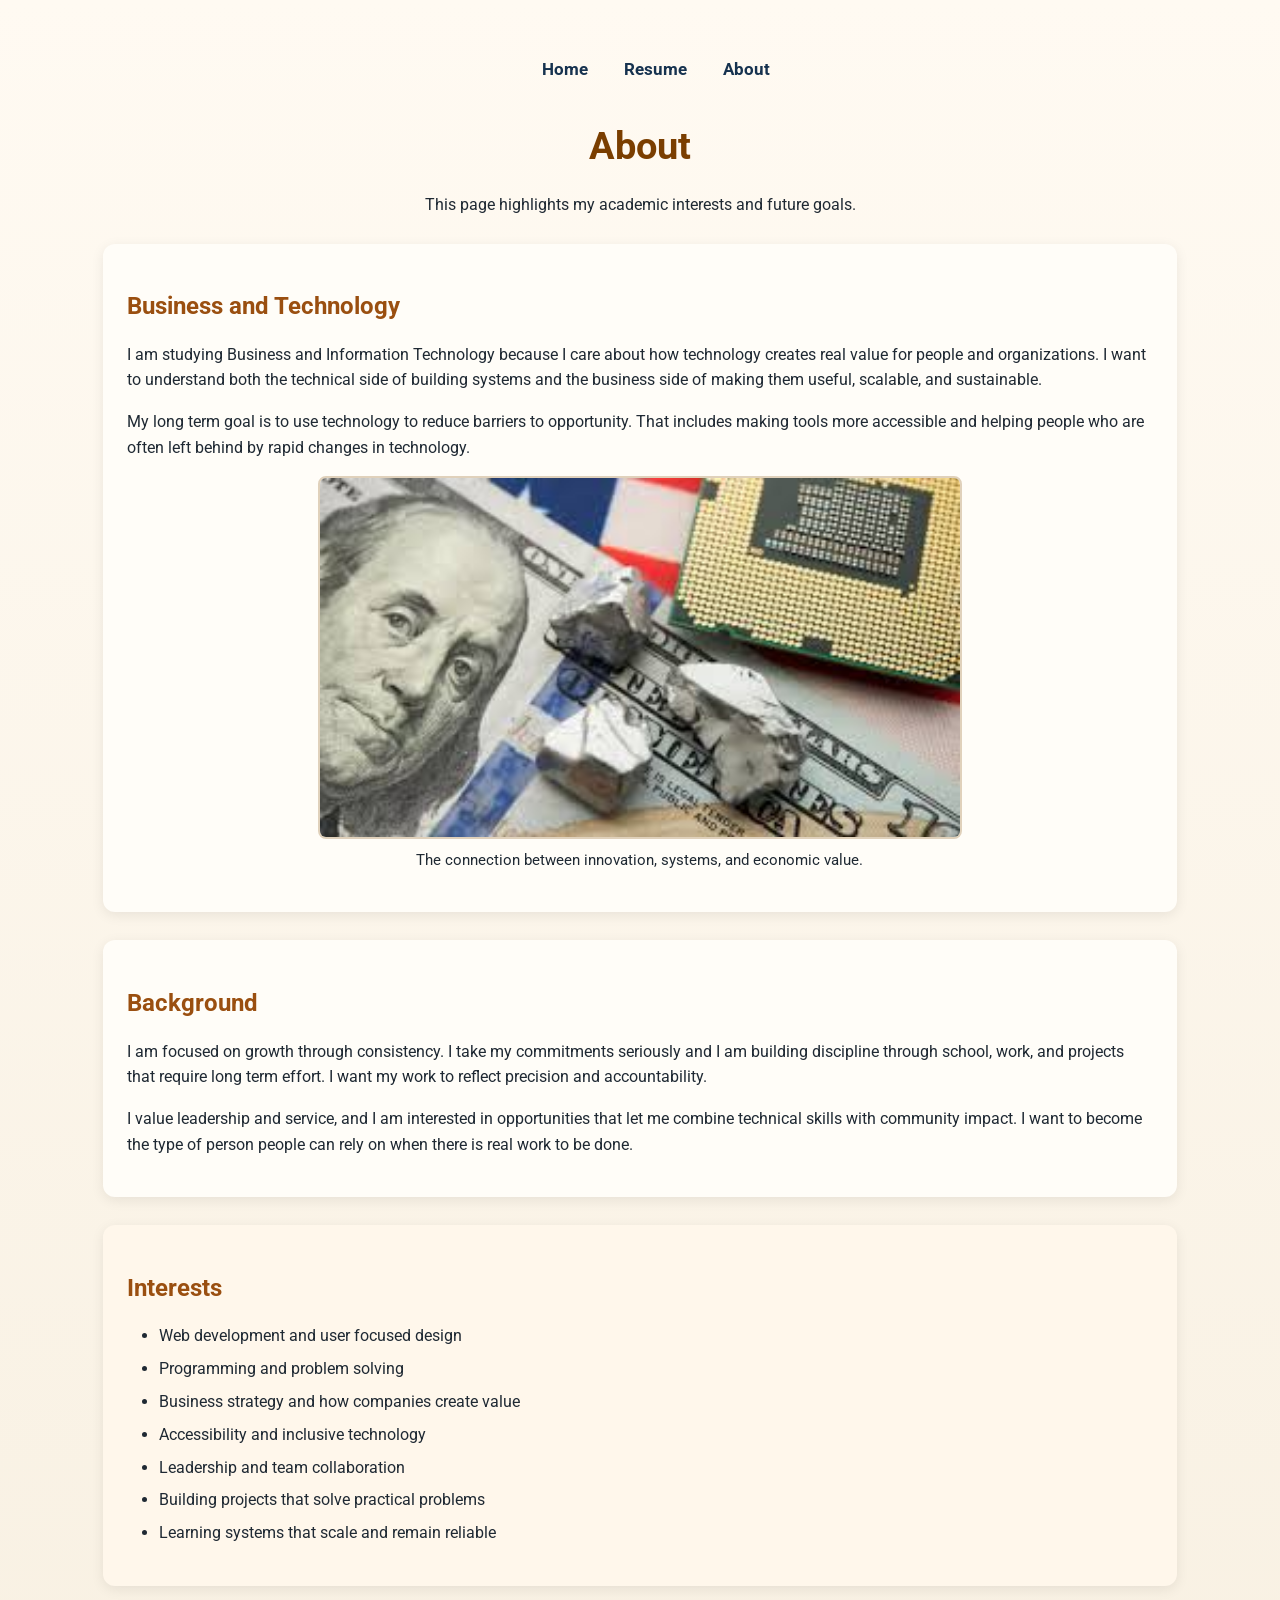
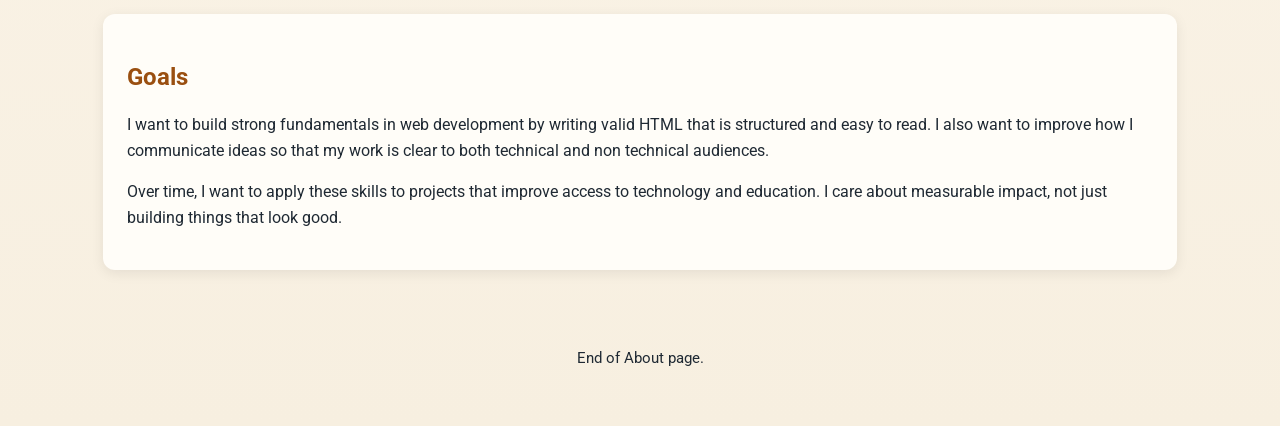
==== about.html @ 94ba4c21 "Initial commit for Project 2 including HTML pages, CSS files, and media assets" ====
<!DOCTYPE html>
<html lang="en">
  <head>
    <meta charset="utf-8">
    <title>Project 2: About</title>
    <link rel="stylesheet" href="css/reset.css">
    <link rel="stylesheet" href="css/style.css">
  </head>
  <body class="about-page">
    <header>
      <nav>
        <ul>
          <li><a href="index.html">Home</a></li>
          <li><a href="resume.html">Resume</a></li>
          <li><a href="about.html">About</a></li>
        </ul>
      </nav>
      <h1>About</h1>
      <p>This page highlights my academic interests and future goals.</p>
    </header>

    <main>
      <section>
        <h2>Business and Technology</h2>
        <p>I am studying Business and Information Technology because I care about how technology creates real value for people and organizations. I want to understand both the technical side of building systems and the business side of making them useful, scalable, and sustainable.</p>
        <p>My long term goal is to use technology to reduce barriers to opportunity. That includes making tools more accessible and helping people who are often left behind by rapid changes in technology.</p>
        <figure>
          <img src="media/business-tech.jpg" alt="Money and a computer processor representing business and technology">
          <figcaption>The connection between innovation, systems, and economic value.</figcaption>
        </figure>
      </section>

      <section>
        <h2>Background</h2>
        <p>I am focused on growth through consistency. I take my commitments seriously and I am building discipline through school, work, and projects that require long term effort. I want my work to reflect precision and accountability.</p>
        <p>I value leadership and service, and I am interested in opportunities that let me combine technical skills with community impact. I want to become the type of person people can rely on when there is real work to be done.</p>
      </section>

      <section>
        <h2>Interests</h2>
        <ul>
          <li>Web development and user focused design</li>
          <li>Programming and problem solving</li>
          <li>Business strategy and how companies create value</li>
          <li>Accessibility and inclusive technology</li>
          <li>Leadership and team collaboration</li>
          <li>Building projects that solve practical problems</li>
          <li>Learning systems that scale and remain reliable</li>
        </ul>
      </section>

      <section>
        <h2>Goals</h2>
        <p>I want to build strong fundamentals in web development by writing valid HTML that is structured and easy to read. I also want to improve how I communicate ideas so that my work is clear to both technical and non technical audiences.</p>
        <p>Over time, I want to apply these skills to projects that improve access to technology and education. I care about measurable impact, not just building things that look good.</p>
      </section>
    </main>

    <footer>
      <p>End of About page.</p>
    </footer>
  </body>
</html>
---- css/style.css ----
@import url('https://fonts.googleapis.com/css2?family=Roboto:wght@400;500;700&display=swap');

body {
  font-family: "Roboto", Arial, sans-serif;
  background-color: #f4f7fb;
  color: #1f2933;
  line-height: 1.6;
}

header,
main,
footer {
  width: 88%;
  max-width: 75rem;
  margin: 0 auto;
}

header {
  padding: 2rem 0 1rem 0;
}

nav {
  margin-bottom: 2rem;
}

nav ul {
  list-style: none;
  text-align: center;
}

nav li {
  display: inline-block;
  margin: 0 1rem;
}

nav a {
  color: #16324f;
  text-decoration: none;
  font-size: 1.05rem;
  font-weight: 700;
}

nav a:hover {
  color: #235789;
}

h1 {
  margin-bottom: 0.75rem;
  font-size: 2.4rem;
  text-align: center;
}

h2 {
  margin-bottom: 0.9rem;
  font-size: 1.5rem;
}

h3 {
  margin-bottom: 0.5rem;
  font-size: 1.15rem;
}

header p {
  margin-bottom: 0.6rem;
  text-align: center;
}

main {
  padding-bottom: 2rem;
}

section {
  margin-bottom: 1.75rem;
  padding: 1.5rem;
  background-color: #ffffff;
  border-radius: 0.75rem;
}

p,
ul,
figure,
audio,
article {
  margin-bottom: 1rem;
}

ul {
  padding-left: 1.5rem;
}

li {
  margin-bottom: 0.45rem;
}

img {
  display: block;
  width: 100%;
  max-width: 100%;
  height: auto;
  border-radius: 0.5rem;
}

figcaption {
  margin-top: 0.6rem;
  font-size: 0.95rem;
  text-align: center;
}

audio {
  width: 100%;
}

footer {
  padding: 0 0 2rem 0;
  text-align: center;
  font-size: 0.95rem;
}

/* Home page */

.home-page {
  background: linear-gradient(to bottom, #eef4fb, #dce8f5);
}

.home-page section:first-of-type {
  background-color: #e6f0fa;
}

.home-page h1 {
  color: #102a43;
  letter-spacing: 0.03rem;
}

.home-page h2 {
  color: #1d4e89;
}

.home-page figure img {
  max-width: 42rem;
  margin: 0 auto;
  box-shadow: 0 0.35rem 1rem rgba(0, 0, 0, 0.12);
}

.home-page section:last-of-type {
  border: 0.12rem solid #bfd7ea;
}

/* Resume page */

.resume-page {
  background-color: #f3f0ea;
}

.resume-page header,
.resume-page main,
.resume-page footer {
  width: 60rem;
  max-width: 95%;
}

.resume-page h1 {
  color: #3d2c1e;
  text-transform: uppercase;
  letter-spacing: 0.08rem;
}

.resume-page section {
  border-left: 0.35rem solid #8b5e34;
  border-radius: 0 0.75rem 0.75rem 0;
  background-color: #fffdf9;
}

.resume-page h2 {
  color: #6b4226;
  text-transform: uppercase;
  letter-spacing: 0.04rem;
}

.resume-page article {
  padding-bottom: 0.6rem;
  border-bottom: 0.08rem solid #d9c7b5;
}

.resume-page article:last-of-type {
  border-bottom: none;
}

.resume-page figure img {
  max-width: 38rem;
  margin: 0 auto;
  border: 0.15rem solid #d7c2a8;
}

/* About page */

.about-page {
  background: linear-gradient(to bottom, #fffaf2, #f7efe0);
}

.about-page h1 {
  color: #7a3e00;
}

.about-page main {
  width: 85%;
  max-width: 72rem;
}

.about-page section {
  background-color: #fffdf8;
  box-shadow: 0 0.2rem 0.8rem rgba(0, 0, 0, 0.08);
}

.about-page h2 {
  color: #9a4f10;
}

.about-page ul {
  padding-left: 2rem;
}

.about-page figure img {
  max-width: 40rem;
  margin: 0 auto;
  border: 0.18rem solid #e0d1bb;
}

.about-page section:nth-of-type(3) {
  background-color: #fff7eb;
}
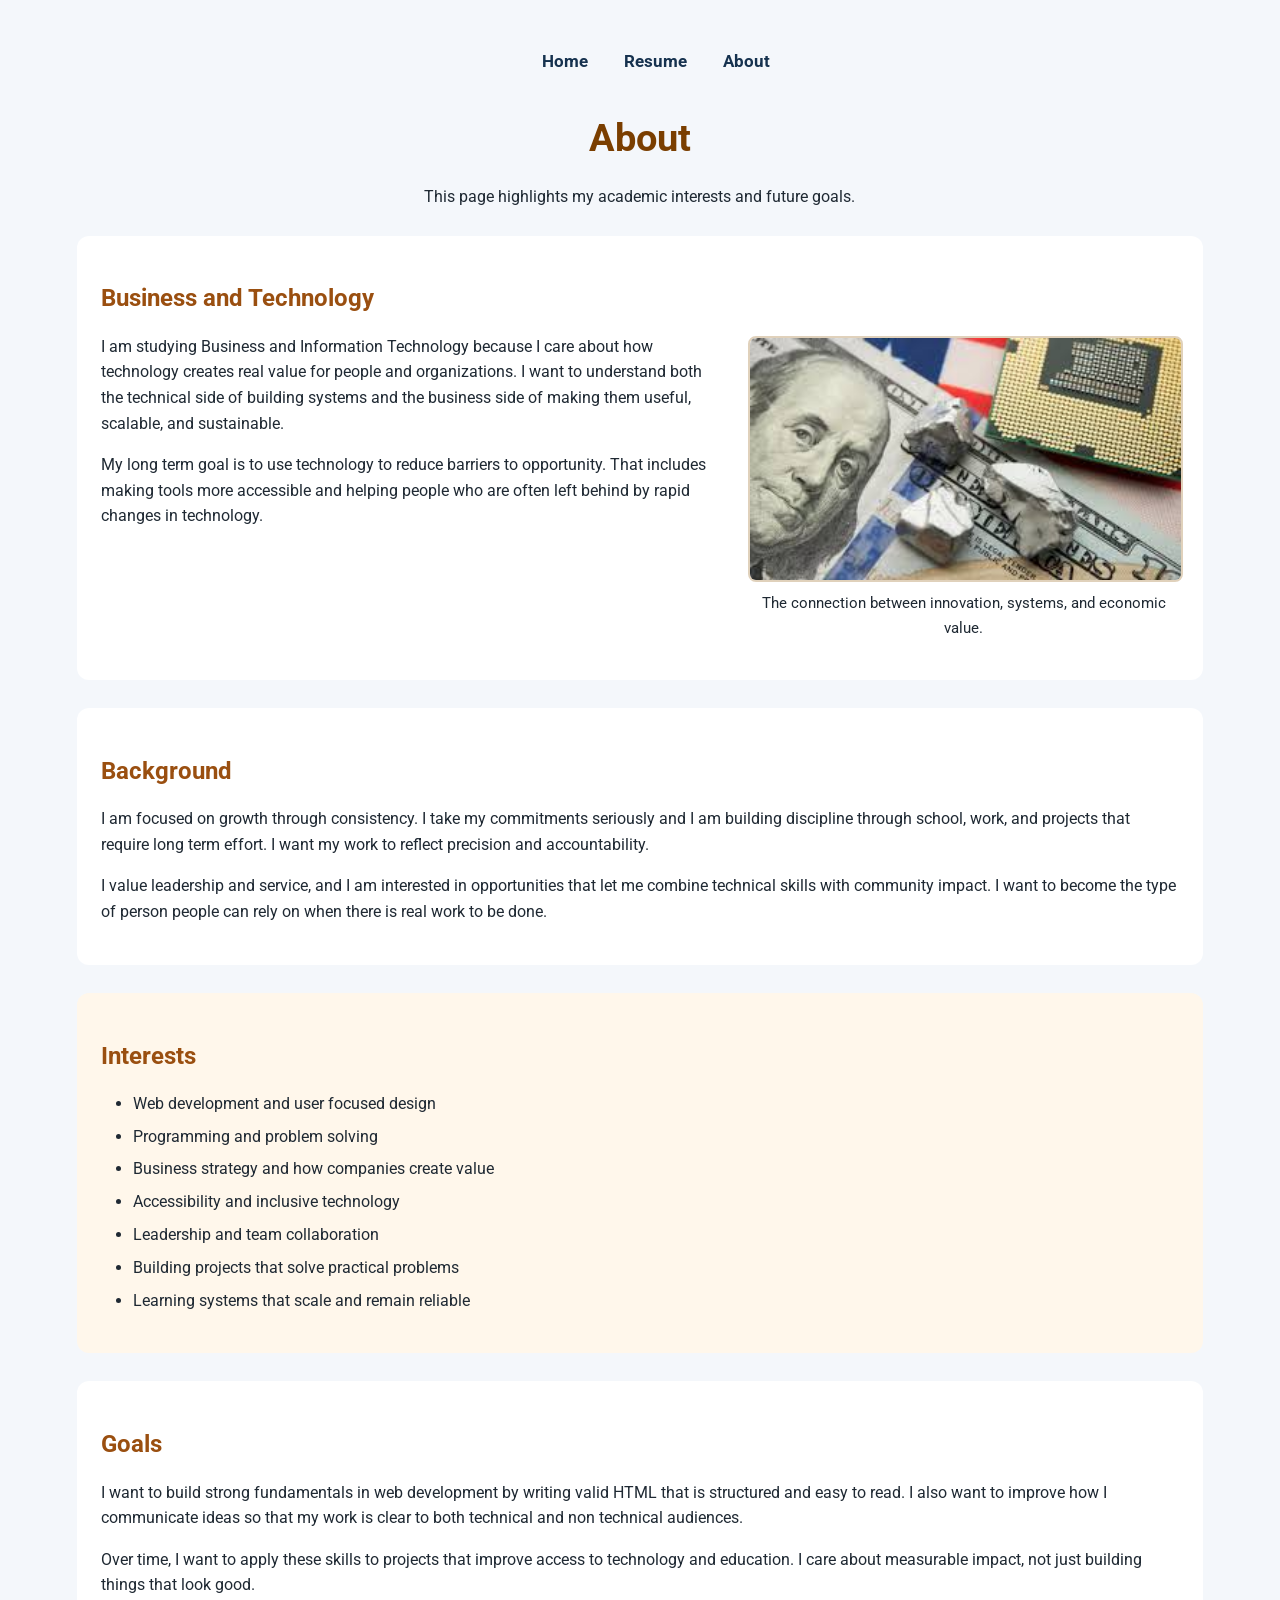
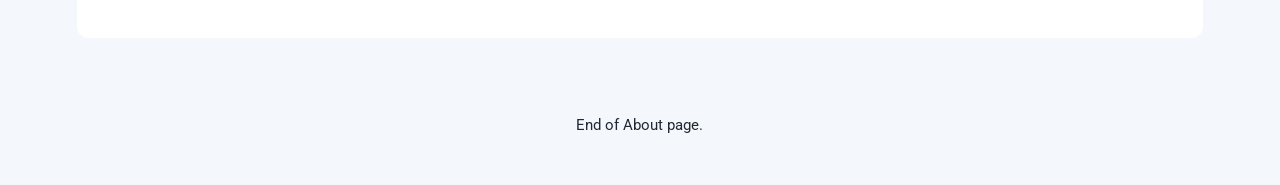
==== commit 1040b3a1: "Move about page figure above text for cleaner floated image placement" ====
--- a/about.html
+++ b/about.html
@@ -22,12 +22,12 @@
     <main>
       <section>
         <h2>Business and Technology</h2>
-        <p>I am studying Business and Information Technology because I care about how technology creates real value for people and organizations. I want to understand both the technical side of building systems and the business side of making them useful, scalable, and sustainable.</p>
-        <p>My long term goal is to use technology to reduce barriers to opportunity. That includes making tools more accessible and helping people who are often left behind by rapid changes in technology.</p>
         <figure>
           <img src="media/business-tech.jpg" alt="Money and a computer processor representing business and technology">
           <figcaption>The connection between innovation, systems, and economic value.</figcaption>
         </figure>
+        <p>I am studying Business and Information Technology because I care about how technology creates real value for people and organizations. I want to understand both the technical side of building systems and the business side of making them useful, scalable, and sustainable.</p>
+        <p>My long term goal is to use technology to reduce barriers to opportunity. That includes making tools more accessible and helping people who are often left behind by rapid changes in technology.</p>
       </section>
 
       <section>
--- a/css/style.css
+++ b/css/style.css
@@ -76,6 +76,12 @@
   border-radius: 0.75rem;
 }
 
+section::after {
+  content: "";
+  display: block;
+  clear: both;
+}
+
 p,
 ul,
 figure,
@@ -118,8 +124,14 @@
 
 /* Home page */
 
-.home-page {
-  background: linear-gradient(to bottom, #eef4fb, #dce8f5);
+.home-page figure {
+  float: right;
+  width: 40%;
+  margin: 0.25rem 0 1rem 1.5rem;
+}
+
+.home-page figure img {
+  box-shadow: 0 0.35rem 1rem rgba(0, 0, 0, 0.12);
 }
 
 .home-page section:first-of-type {
@@ -135,80 +147,28 @@
   color: #1d4e89;
 }
 
-.home-page figure img {
-  max-width: 42rem;
-  margin: 0 auto;
-  box-shadow: 0 0.35rem 1rem rgba(0, 0, 0, 0.12);
-}
-
 .home-page section:last-of-type {
   border: 0.12rem solid #bfd7ea;
 }
 
 /* Resume page */
 
-.resume-page {
-  background-color: #f3f0ea;
-}
-
-.resume-page header,
-.resume-page main,
-.resume-page footer {
-  width: 60rem;
-  max-width: 95%;
-}
-
-.resume-page h1 {
-  color: #3d2c1e;
-  text-transform: uppercase;
-  letter-spacing: 0.08rem;
-}
-
-.resume-page section {
-  border-left: 0.35rem solid #8b5e34;
-  border-radius: 0 0.75rem 0.75rem 0;
-  background-color: #fffdf9;
-}
-
-.resume-page h2 {
-  color: #6b4226;
-  text-transform: uppercase;
-  letter-spacing: 0.04rem;
-}
-
-.resume-page article {
-  padding-bottom: 0.6rem;
-  border-bottom: 0.08rem solid #d9c7b5;
-}
-
-.resume-page article:last-of-type {
-  border-bottom: none;
-}
-
-.resume-page figure img {
-  max-width: 38rem;
-  margin: 0 auto;
-  border: 0.15rem solid #d7c2a8;
+.resume-page figure {
+  width: 48%;
+  margin: 1rem auto;
+  text-align: center;
 }
 
 /* About page */
 
-.about-page {
-  background: linear-gradient(to bottom, #fffaf2, #f7efe0);
+.about-page figure {
+  float: right;
+  width: 40%;
+  margin: 0.25rem 0 1rem 1.5rem;
 }
 
 .about-page h1 {
   color: #7a3e00;
-}
-
-.about-page main {
-  width: 85%;
-  max-width: 72rem;
-}
-
-.about-page section {
-  background-color: #fffdf8;
-  box-shadow: 0 0.2rem 0.8rem rgba(0, 0, 0, 0.08);
 }
 
 .about-page h2 {
@@ -220,8 +180,6 @@
 }
 
 .about-page figure img {
-  max-width: 40rem;
-  margin: 0 auto;
   border: 0.18rem solid #e0d1bb;
 }
 
